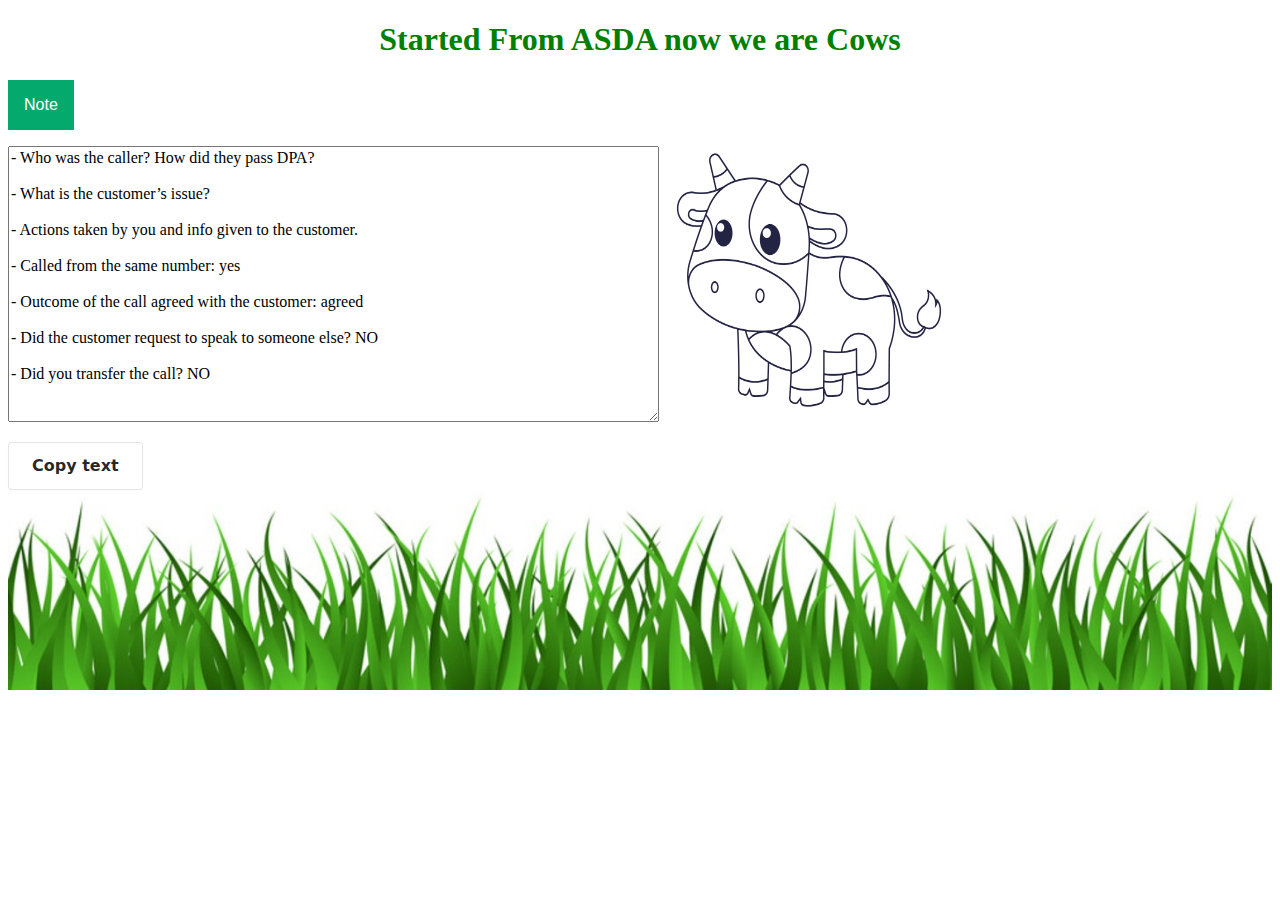
==== index.html @ 05c955cb "Update index.html" ====
<!DOCTYPE html>
<html>
<title>Notes</title>
<head>

<link rel="stylesheet" href="style.css">
</head>
<body>

<div class="title" > 
<h1>Started From ASDA now we are Cows</h1>
</div>


<div class="dropdown">
  <button class="dropbtn">Note</button>
  <div class="dropdown-content">
    <a href="index.html">Note </a>
    <a href="topUp.html">Top up Only </a>
    <a href="bundle.html">Bundle </a>
    <a href="paymentPending.html">Payment Pending</a>
    <a href="portIn.html">Port in</a>
    <a href="simSwap.html">Sim Swap</a>
    <a href="agentAccess.html">Agent Access</a>
    <a href="tmAccess.html">TM Access</a>
  </div>
</div>



<div class="row">
<P >
<textarea  rows="15" cols="70" id="myInput"  class="text-area">
- Who was the caller? How did they pass DPA?  

- What is the customer’s issue? 

- Actions taken by you and info given to the customer.

- Called from the same number: yes 

- Outcome of the call agreed with the customer: agreed

- Did the customer request to speak to someone else? NO

- Did you transfer the call? NO
</textarea>
</P>

<img src="cow3.jpg" alt="Girl in a jacket" width="300" height="300">

</div>

<!-- The button used to copy the text -->
<button onclick="myFunction()" id="btn" >Copy text</button>
<br>
<img src="grass2.jpg" alt="Girl in a jacket"  height="200" class="grass">

<script src="script.js"></script>

</body>
</html>
---- style.css ----
body{

}
.dropbtn {
  background-color: #04AA6D;
  color: white;
  padding: 16px;
  font-size: 16px;
  border: none;
}

/* The container <div> - needed to position the dropdown content */
.dropdown {
  position: relative;
  display: inline-block;
}

/* Dropdown Content (Hidden by Default) */
.dropdown-content {
  display: none;
  position: absolute;
  background-color: #f1f1f1;
  min-width: 160px;
  box-shadow: 0px 8px 16px 0px rgba(0,0,0,0.2);
  z-index: 1;
}

/* Links inside the dropdown */
.dropdown-content a {
  color: black;
  padding: 12px 16px;
  text-decoration: none;
  display: block;
}

/* Change color of dropdown links on hover */
.dropdown-content a:hover {background-color: #ddd;}

/* Show the dropdown menu on hover */
.dropdown:hover .dropdown-content {display: block;}

/* Change the background color of the dropdown button when the dropdown content is shown */
.dropdown:hover .dropbtn {background-color: #3e8e41;}

.text-area{
	font-size:16px;
	font-family:Times New Roman;
 	
}



/* CSS */
#btn {
  align-items: center;
  background-color: #FFFFFF;
  border: 1px solid rgba(0, 0, 0, 0.1);
  border-radius: .25rem;
  box-shadow: rgba(0, 0, 0, 0.02) 0 1px 3px 0;
  box-sizing: border-box;
  color: rgba(0, 0, 0, 0.85);
  cursor: pointer;
  display: inline-flex;
  font-family: system-ui,-apple-system,system-ui,"Helvetica Neue",Helvetica,Arial,sans-serif;
  font-size: 16px;
  font-weight: 600;
  justify-content: center;
  line-height: 1.25;
  margin: 0;
  min-height: 3rem;
  padding: calc(.875rem - 1px) calc(1.5rem - 1px);
  position: relative;
  text-decoration: none;
  transition: all 250ms;
  user-select: none;
  -webkit-user-select: none;
  touch-action: manipulation;
  vertical-align: baseline;
  width: auto;
}

#btn:hover,
#btn:focus {
  border-color: rgba(0, 0, 0, 0.15);
  box-shadow: rgba(0, 0, 0, 0.1) 0 4px 12px;
  color: rgba(0, 0, 0, 0.65);
}

#btn:hover {
  transform: translateY(-1px);
}

#btn:active {
  background-color: #F0F0F1;
  border-color: rgba(0, 0, 0, 0.15);
  box-shadow: rgba(0, 0, 0, 0.06) 0 2px 4px;
  color: rgba(0, 0, 0, 0.65);
  transform: translateY(0);
}

.row{
display:flex;

}
.grass{
width:100%
}
.title{
  text-align: center;
color:green;
}
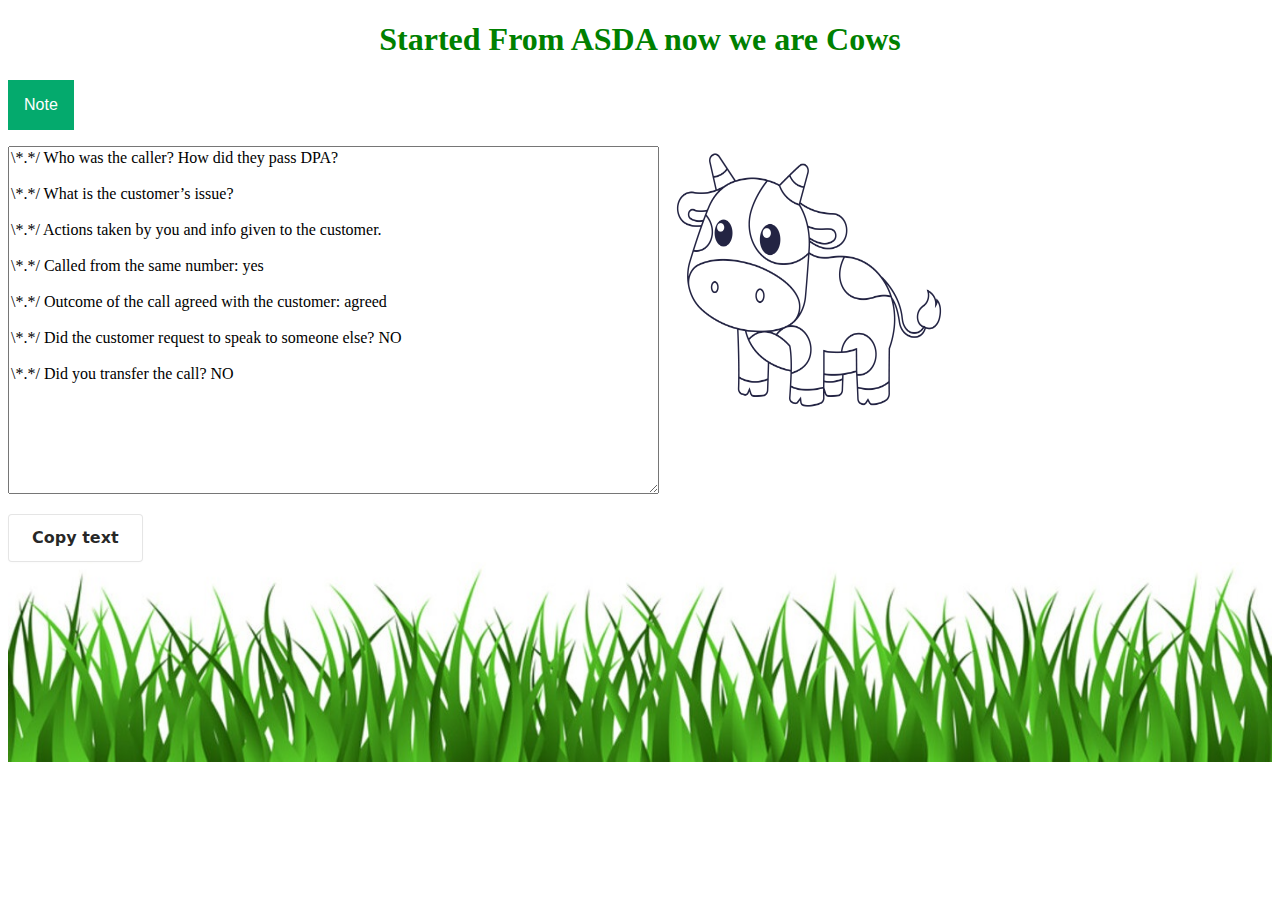
==== commit 8067789a: "Update index.html" ====
--- a/index.html
+++ b/index.html
@@ -15,14 +15,16 @@
 <div class="dropdown">
   <button class="dropbtn">Note</button>
   <div class="dropdown-content">
-    <a href="index.html">Note </a>
-    <a href="topUp.html">Top up Only </a>
-    <a href="bundle.html">Bundle </a>
-    <a href="paymentPending.html">Payment Pending</a>
-    <a href="portIn.html">Port in</a>
-    <a href="simSwap.html">Sim Swap</a>
-    <a href="agentAccess.html">Agent Access</a>
-    <a href="tmAccess.html">TM Access</a>
+    <li class="note">Note</li>
+    <li class="top-up">Top up Only</li>
+    <li class="bundle">Bundle</li>
+    <li class="payment-pending">Payment Pending</li>
+    <li class="port-in">Port In</li>
+    <li class="sim-swap">Sim Swap</li>
+    <li class="agent-access">Agen Access</li>
+    <li class="tm-access">TM Access</li>
+   
+    
   </div>
 </div>
 
@@ -30,20 +32,20 @@
 
 <div class="row">
 <P >
-<textarea  rows="15" cols="70" id="myInput"  class="text-area">
-- Who was the caller? How did they pass DPA?  
+<textarea  rows="19" cols="70" id="myInput"  class="text-area">
+\*.*/ Who was the caller? How did they pass DPA?  
 
-- What is the customer’s issue? 
+\*.*/ What is the customer’s issue? 
 
-- Actions taken by you and info given to the customer.
+\*.*/ Actions taken by you and info given to the customer.
 
-- Called from the same number: yes 
+\*.*/ Called from the same number: yes 
 
-- Outcome of the call agreed with the customer: agreed
+\*.*/ Outcome of the call agreed with the customer: agreed
 
-- Did the customer request to speak to someone else? NO
+\*.*/ Did the customer request to speak to someone else? NO
 
-- Did you transfer the call? NO
+\*.*/ Did you transfer the call? NO
 </textarea>
 </P>
 
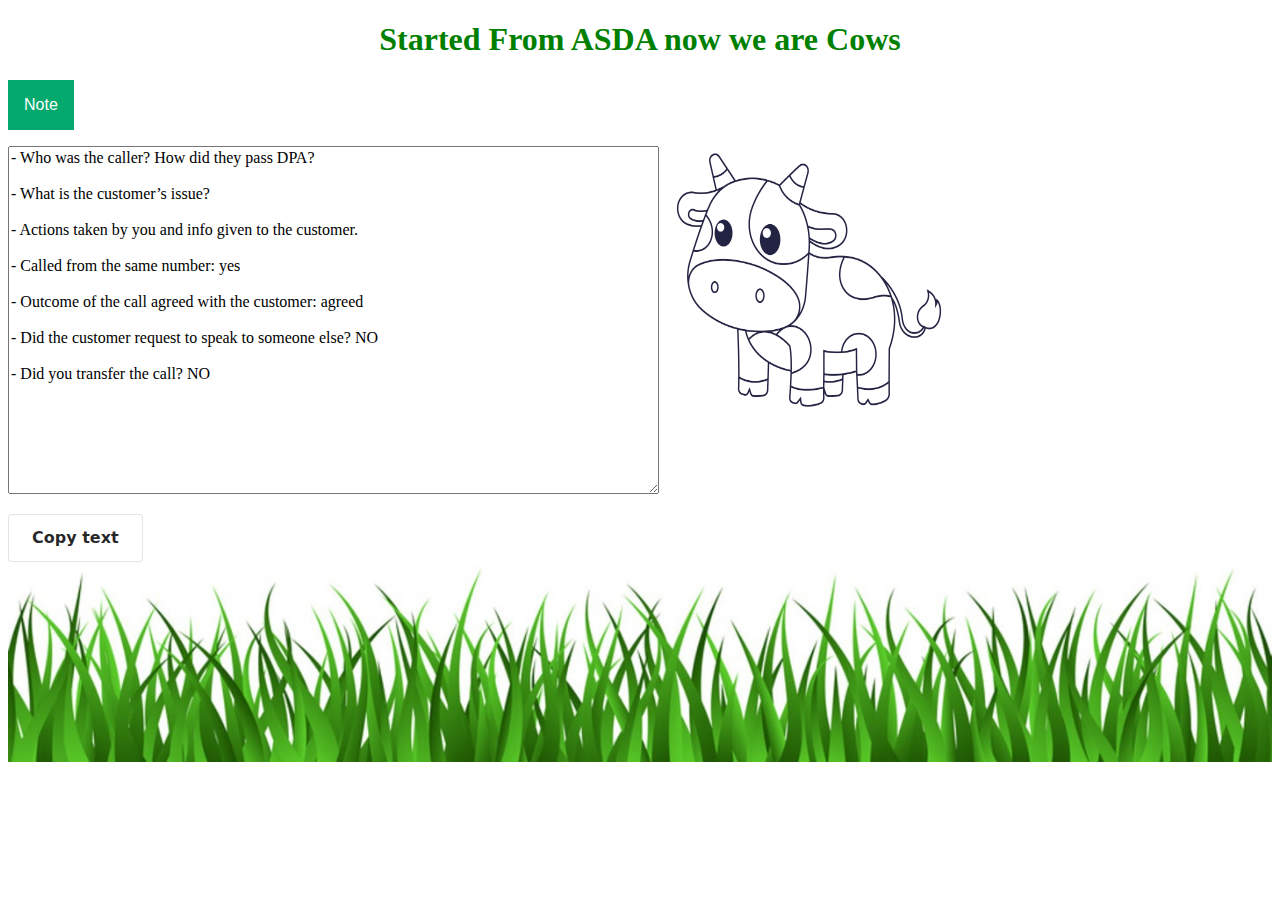
==== commit 8435e21e: "Update index.html" ====
--- a/index.html
+++ b/index.html
@@ -33,19 +33,19 @@
 <div class="row">
 <P >
 <textarea  rows="19" cols="70" id="myInput"  class="text-area">
-\*.*/ Who was the caller? How did they pass DPA?  
+- Who was the caller? How did they pass DPA?  
 
-\*.*/ What is the customer’s issue? 
+- What is the customer’s issue? 
 
-\*.*/ Actions taken by you and info given to the customer.
+- Actions taken by you and info given to the customer.
 
-\*.*/ Called from the same number: yes 
+- Called from the same number: yes 
 
-\*.*/ Outcome of the call agreed with the customer: agreed
+- Outcome of the call agreed with the customer: agreed
 
-\*.*/ Did the customer request to speak to someone else? NO
+- Did the customer request to speak to someone else? NO
 
-\*.*/ Did you transfer the call? NO
+- Did you transfer the call? NO
 </textarea>
 </P>
 
--- a/style.css
+++ b/style.css
@@ -47,6 +47,8 @@
 	font-family:Times New Roman;
  	
 }
+
+
 
 
 
@@ -108,4 +110,28 @@
 .title{
   text-align: center;
 color:green;
-}+}
+
+
+
+/* Links inside the dropdown */
+.dropdown-content li {
+  color: black;
+  padding: 12px 16px;
+  text-decoration: none;
+  display: block;
+}
+
+/* Change color of dropdown links on hover */
+.dropdown-content li:hover {background-color: #ddd;
+cursor: pointer;}
+
+
+
+
+
+.text-area{
+	font-size:16px;
+	font-family:Times New Roman;
+ 	
+}
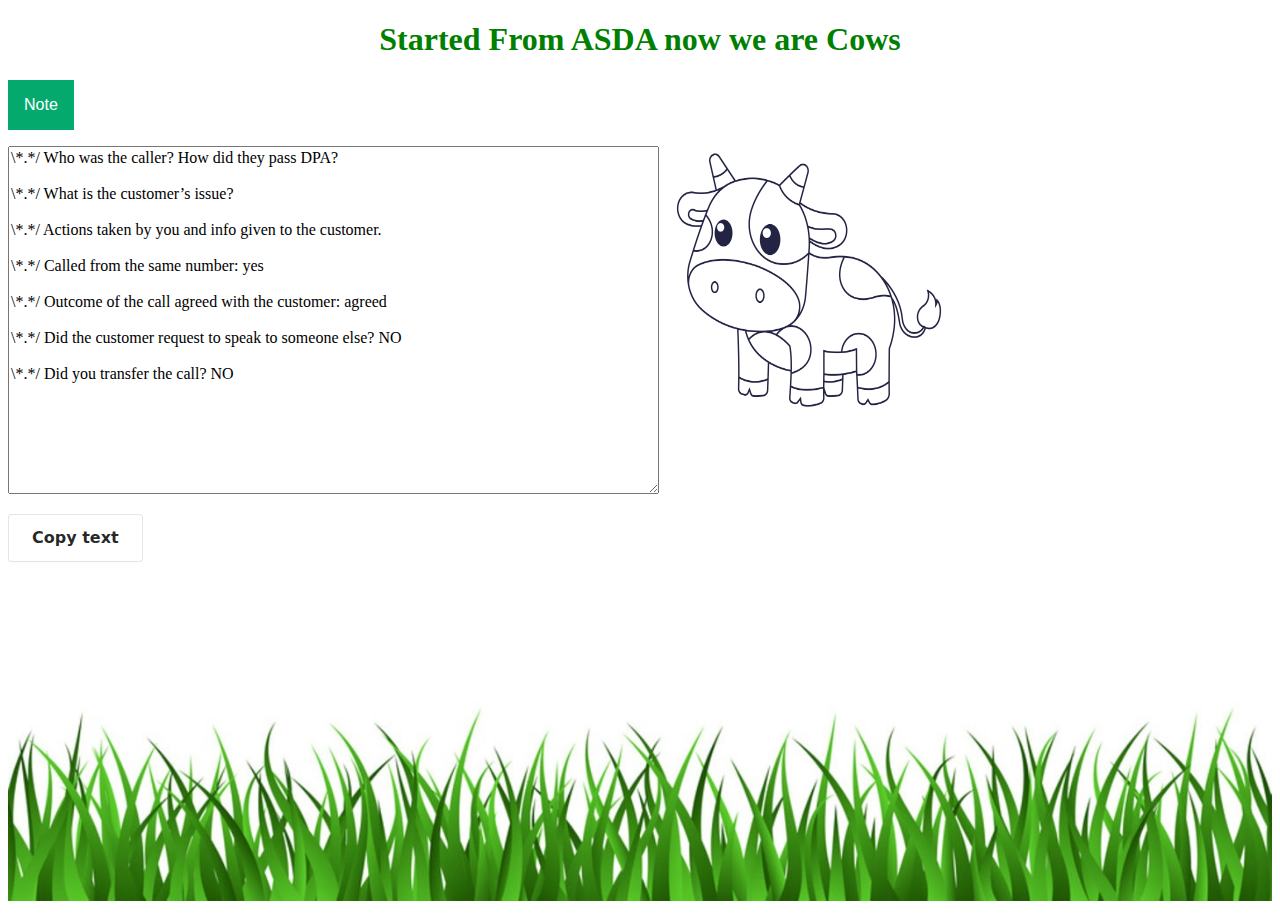
==== commit 75ab696a: "Update index.html" ====
--- a/index.html
+++ b/index.html
@@ -6,7 +6,7 @@
 <link rel="stylesheet" href="style.css">
 </head>
 <body>
-
+<div class="wrapper">
 <div class="title" > 
 <h1>Started From ASDA now we are Cows</h1>
 </div>
@@ -33,19 +33,19 @@
 <div class="row">
 <P >
 <textarea  rows="19" cols="70" id="myInput"  class="text-area">
-- Who was the caller? How did they pass DPA?  
+\*.*/ Who was the caller? How did they pass DPA?  
 
-- What is the customer’s issue? 
+\*.*/ What is the customer’s issue? 
 
-- Actions taken by you and info given to the customer.
+\*.*/ Actions taken by you and info given to the customer.
 
-- Called from the same number: yes 
+\*.*/ Called from the same number: yes 
 
-- Outcome of the call agreed with the customer: agreed
+\*.*/ Outcome of the call agreed with the customer: agreed
 
-- Did the customer request to speak to someone else? NO
+\*.*/ Did the customer request to speak to someone else? NO
 
-- Did you transfer the call? NO
+\*.*/ Did you transfer the call? NO
 </textarea>
 </P>
 
@@ -56,7 +56,14 @@
 <!-- The button used to copy the text -->
 <button onclick="myFunction()" id="btn" >Copy text</button>
 <br>
-<img src="grass2.jpg" alt="Girl in a jacket"  height="200" class="grass">
+  
+
+ <div class="push"></div>
+    
+</div>
+   
+   <footer> <img src="grass2.jpg" alt="Girl in a jacket"  height="200" class="grass"> </footer>
+
 
 <script src="script.js"></script>
 
--- a/style.css
+++ b/style.css
@@ -135,3 +135,22 @@
 	font-family:Times New Roman;
  	
 }
+
+html, body {
+  height: 100%;
+  margin-bottom: 0;
+	
+}
+
+.wrapper {
+  min-height: 100%;
+
+  /* Equal to height of footer */
+  /* But also accounting for potential margin-bottom of last child */
+  margin-bottom: -220px;
+}
+
+.footer,
+.push {
+  height: 50px;
+}
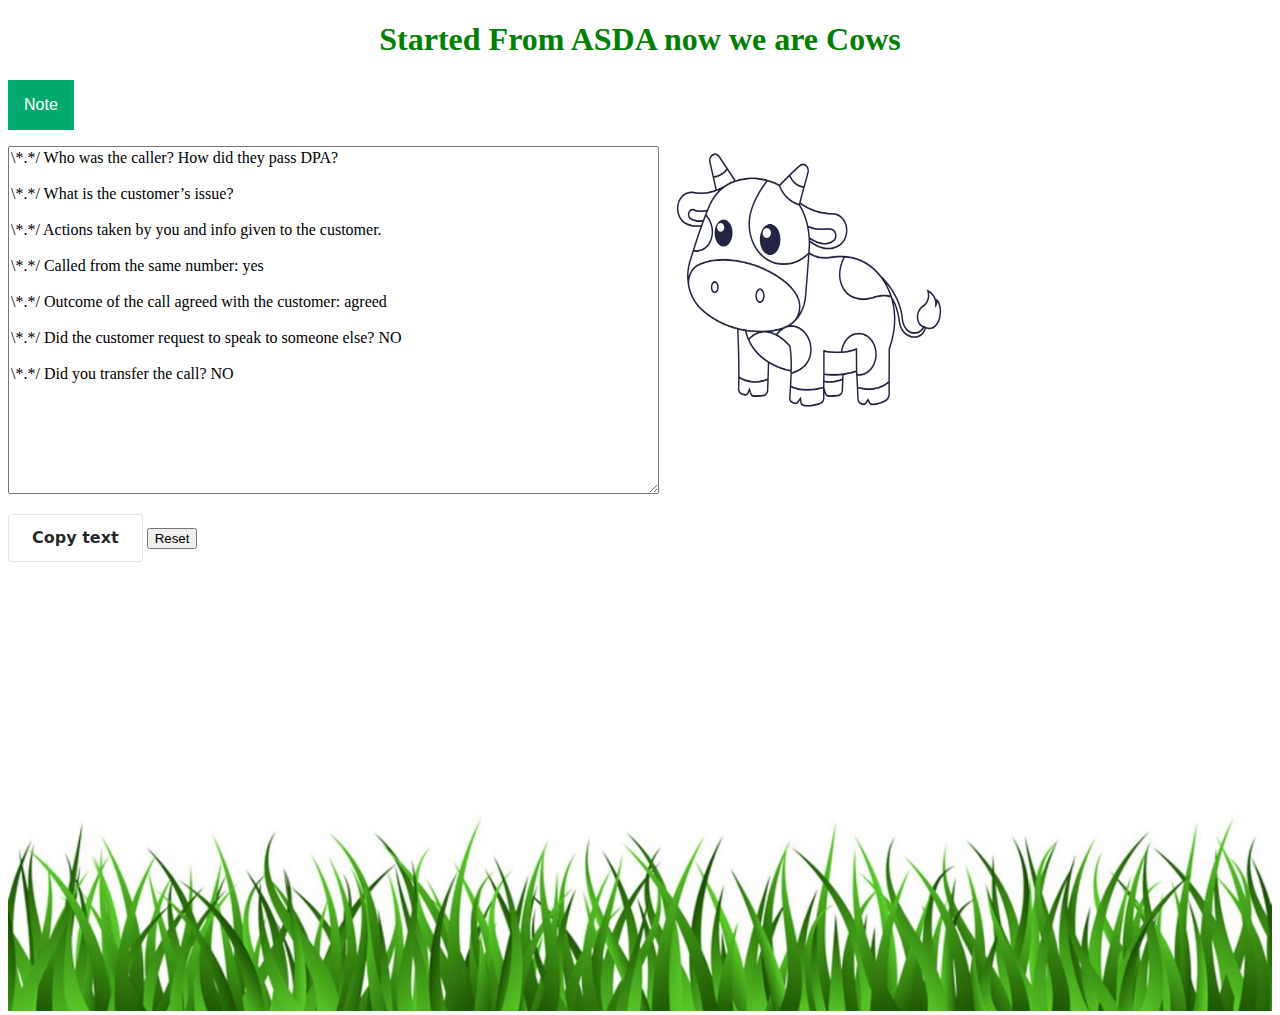
==== commit 29bbbc78: "Update index.html" ====
--- a/index.html
+++ b/index.html
@@ -55,6 +55,9 @@
 
 <!-- The button used to copy the text -->
 <button onclick="myFunction()" id="btn" >Copy text</button>
+<button onClick="window.location.reload();"  class="reset">Reset</button>
+
+
 <br>
   
 
--- a/style.css
+++ b/style.css
@@ -147,10 +147,12 @@
 
   /* Equal to height of footer */
   /* But also accounting for potential margin-bottom of last child */
-  margin-bottom: -220px;
+  margin-bottom: -110px;
 }
 
 .footer,
 .push {
   height: 50px;
 }
+
+
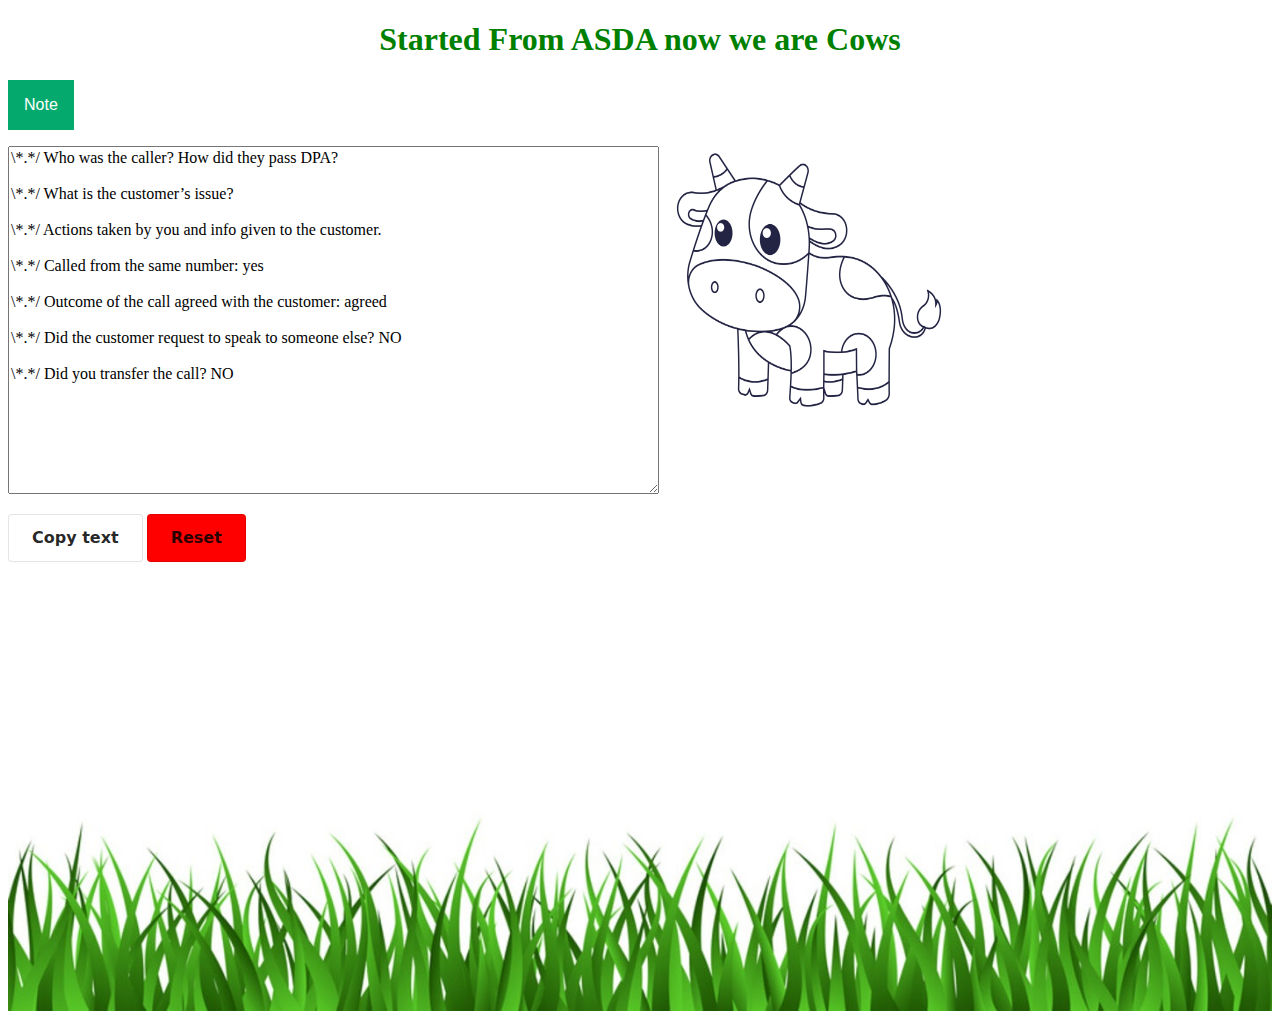
==== commit 2797d7ad: "Update index.html" ====
--- a/index.html
+++ b/index.html
@@ -15,11 +15,15 @@
 <div class="dropdown">
   <button class="dropbtn">Note</button>
   <div class="dropdown-content">
-    <li class="note">Note</li>
     <li class="top-up">Top up Only</li>
     <li class="bundle">Bundle</li>
     <li class="payment-pending">Payment Pending</li>
+    
+    <li class="preloaded">Preloaded</li>
+    <li class="prepaid">Prepaid</li>
+    
     <li class="port-in">Port In</li>
+    <li class="internet-issue">Internet Issue</li>
     <li class="sim-swap">Sim Swap</li>
     <li class="agent-access">Agen Access</li>
     <li class="tm-access">TM Access</li>
--- a/style.css
+++ b/style.css
@@ -110,6 +110,7 @@
 .title{
   text-align: center;
 color:green;
+padding-bottm:2rem;
 }
 
 
@@ -139,6 +140,7 @@
 html, body {
   height: 100%;
   margin-bottom: 0;
+  
 	
 }
 
@@ -155,4 +157,33 @@
   height: 50px;
 }
 
+.reset {
+ background-color: red;
+  border: 1px solid rgba(0, 0, 0, 0.1);
+  border-radius: .25rem;
+  box-shadow: rgba(0, 0, 0, 0.02) 0 1px 3px 0;
+  box-sizing: border-box;
+  color: rgba(0, 0, 0, 0.85);
+  cursor: pointer;
+  display: inline-flex;
+  font-family: system-ui,-apple-system,system-ui,"Helvetica Neue",Helvetica,Arial,sans-serif;
+  font-size: 16px;
+  font-weight: 600;
+  justify-content: center;
+  line-height: 1.25;
+  margin: 0;
+  min-height: 3rem;
+  padding: calc(.875rem - 1px) calc(1.5rem - 1px);
+  position: relative;
+  text-decoration: none;
+  transition: all 250ms;
+  user-select: none;
+  -webkit-user-select: none;
+  touch-action: manipulation;
+  vertical-align: baseline;
+  width: auto;
+}
+.reset:hover{
+ background-color:#D73C26;
 
+}
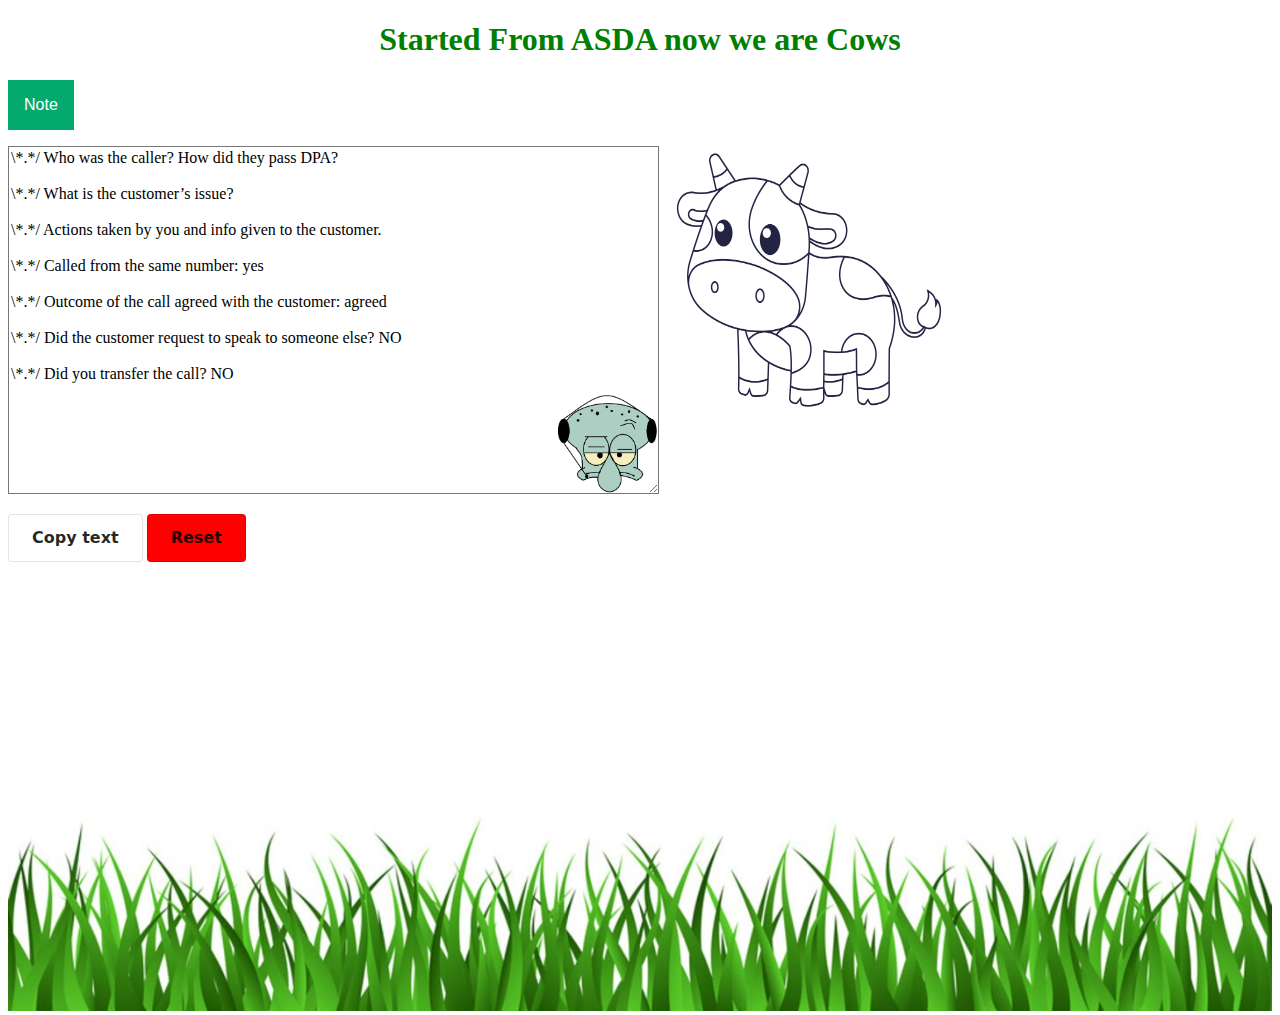
==== commit 0cd07c6b: "Update index.html" ====
--- a/index.html
+++ b/index.html
@@ -15,8 +15,12 @@
 <div class="dropdown">
   <button class="dropbtn">Note</button>
   <div class="dropdown-content">
+    <li class="note">Note</li>
+    
     <li class="top-up">Top up Only</li>
     <li class="bundle">Bundle</li>
+    <li class="missing-payment">Missing Payment</li>
+    
     <li class="payment-pending">Payment Pending</li>
     
     <li class="preloaded">Preloaded</li>
--- a/style.css
+++ b/style.css
@@ -45,9 +45,14 @@
 .text-area{
 	font-size:16px;
 	font-family:Times New Roman;
+
+
+background-image: url("shafek.png");
+background-position: 100% 100%;
+background-size: 100px 100px;
+background-repeat: no-repeat;
  	
 }
-
 
 
 
